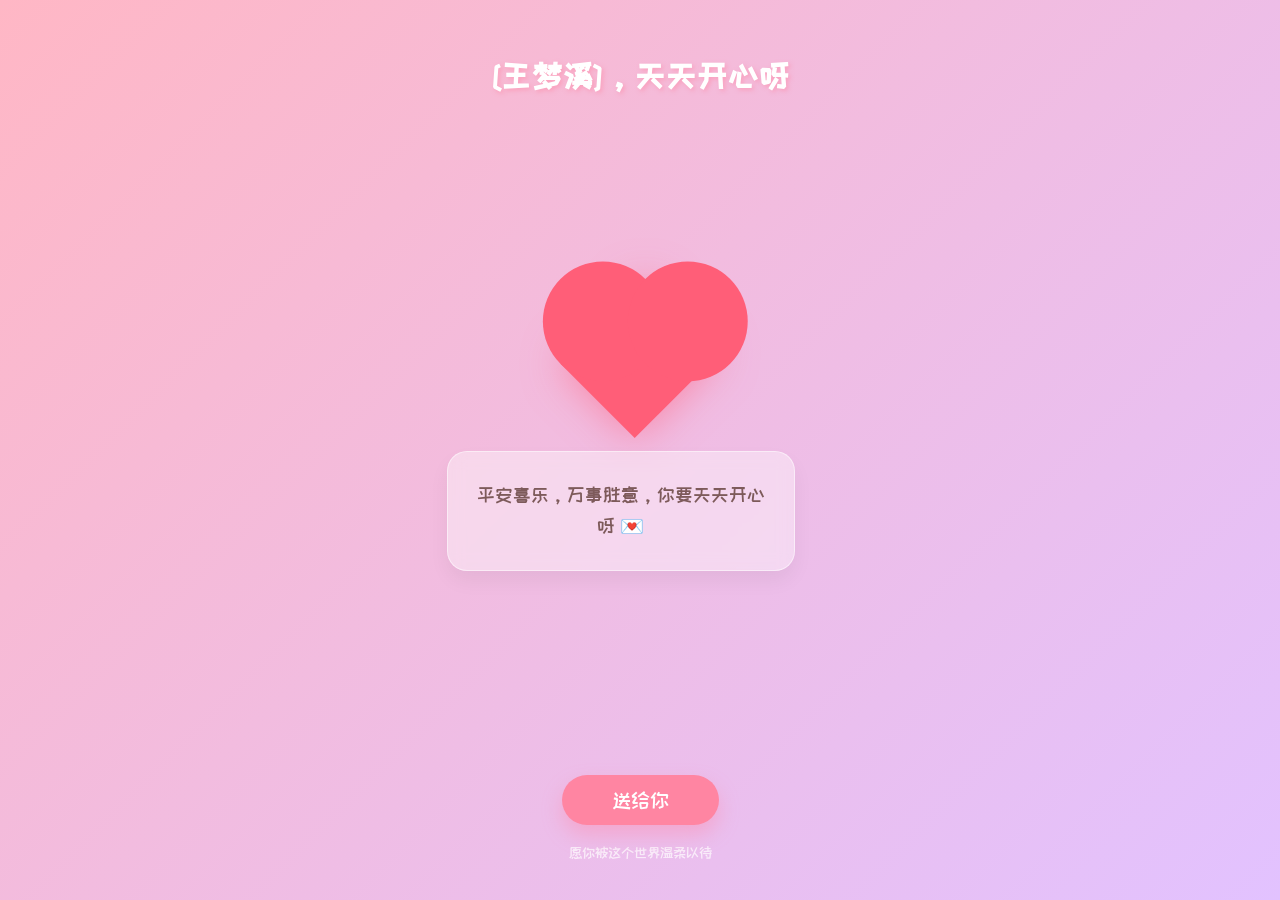
==== index.html @ da0de832 "Update and rename blessing.html to index.html" ====
<!DOCTYPE html>
<html lang="zh-CN">
<head>
    <meta charset="UTF-8">
    <meta name="viewport" content="width=device-width, initial-scale=1.0, maximum-scale=1.0, user-scalable=no">
    <title>给[王梦溪]的专属祝福</title>
    <link rel="stylesheet" href="blessing-style.css">
    <!-- 引入圆润可爱的字体 -->
    <link href="https://fonts.googleapis.com/css2?family=ZCOOL+XiaoWei&family=ZCOOL+KuaiLe&display=swap" rel="stylesheet">
</head>
<body>
    <div class="app-container">
        <header>
            <h1 class="title">[王梦溪]，天天开心呀</h1>
        </header>

        <main>
            <div class="heart-section">
                <div class="beating-heart"></div>
            </div>

            <div class="blessing-card" id="blessing-card">
                <p id="blessing-text">点击下方爱心，接收今日份好心情 ✨</p>
            </div>
        </main>

        <footer>
            <button class="gift-btn" id="gift-btn">
                <span>送给你</span>
                <div class="btn-shine"></div>
            </button>
            <p class="footer-hint">愿你被这个世界温柔以待</p>
        </footer>
    </div>

    <!-- 飘出的小爱心容器 -->
    <div id="heart-burst-container"></div>

    <script src="blessing-script.js"></script>
</body>
</html>
---- blessing-style.css ----
:root {
    --primary-pink: #ffb7c5;
    --secondary-purple: #e2c2ff;
    --dark-pink: #ff85a2;
    --white-transparent: rgba(255, 255, 255, 0.4);
}

* {
    margin: 0;
    padding: 0;
    box-sizing: border-box;
    -webkit-tap-highlight-color: transparent; /* 移除移动端点击高亮 */
}

body {
    width: 100vw;
    height: 100vh;
    overflow: hidden;
    background: linear-gradient(135deg, var(--primary-pink), var(--secondary-purple));
    font-family: 'ZCOOL KuaiLe', 'ZCOOL XiaoWei', 'Segoe UI', cursive, sans-serif;
    color: #fff;
    display: flex;
    justify-content: center;
    align-items: center;
}

.app-container {
    width: 100%;
    height: 100%;
    max-width: 500px;
    padding: 40px 20px;
    display: flex;
    flex-direction: column;
    justify-content: space-between;
    align-items: center;
    text-align: center;
    position: relative;
    z-index: 10;
}

/* 标题样式 */
header .title {
    font-size: 2rem;
    color: #fff;
    text-shadow: 2px 2px 4px rgba(255, 133, 162, 0.5);
    margin-top: 20px;
    letter-spacing: 2px;
}

/* 爱心部分 */
.heart-section {
    flex-grow: 1;
    display: flex;
    justify-content: center;
    align-items: center;
    margin: 40px 0;
}

.beating-heart {
    position: relative;
    width: 120px;
    height: 105px;
    background: #ff5e78;
    transform: rotate(-45deg);
    animation: heartBeat 1.2s infinite ease-in-out;
    cursor: pointer;
    box-shadow: 0 0 40px rgba(255, 94, 120, 0.6);
}

.beating-heart:before,
.beating-heart:after {
    content: "";
    position: absolute;
    width: 120px;
    height: 120px;
    background: #ff5e78;
    border-radius: 50%;
}

.beating-heart:before {
    top: -60px;
    left: 0;
}

.beating-heart:after {
    top: 0;
    left: 60px;
}

@keyframes heartBeat {
    0%, 100% { transform: scale(1) rotate(-45deg); }
    15% { transform: scale(1.25) rotate(-45deg); }
    30% { transform: scale(1) rotate(-45deg); }
    45% { transform: scale(1.15) rotate(-45deg); }
}

/* 祝福卡片 */
.blessing-card {
    background: var(--white-transparent);
    backdrop-filter: blur(8px);
    padding: 25px;
    border-radius: 20px;
    border: 1px solid rgba(255, 255, 255, 0.5);
    width: 90%;
    min-height: 120px;
    display: flex;
    justify-content: center;
    align-items: center;
    margin-bottom: 30px;
    transition: transform 0.3s ease;
    box-shadow: 0 10px 20px rgba(0,0,0,0.05);
}

.blessing-card:active {
    transform: scale(0.98);
}

#blessing-text {
    font-size: 1.2rem;
    line-height: 1.6;
    color: #7d5a5a;
    font-weight: 500;
}

/* 按钮样式 */
.gift-btn {
    background: #ff85a2;
    color: white;
    border: none;
    padding: 15px 50px;
    border-radius: 50px;
    font-size: 1.3rem;
    font-family: inherit;
    box-shadow: 0 10px 20px rgba(255, 133, 162, 0.4);
    cursor: pointer;
    position: relative;
    overflow: hidden;
    transition: all 0.3s cubic-bezier(0.175, 0.885, 0.32, 1.275);
    margin-bottom: 15px;
}

.gift-btn:active {
    transform: scale(0.95);
    box-shadow: 0 5px 10px rgba(255, 133, 162, 0.4);
}

.btn-shine {
    position: absolute;
    top: 0;
    left: -100%;
    width: 100%;
    height: 100%;
    background: linear-gradient(
        120deg,
        transparent,
        rgba(255, 255, 255, 0.3),
        transparent
    );
    transition: all 0.6s;
}

.gift-btn:hover .btn-shine {
    left: 100%;
}

.footer-hint {
    font-size: 0.9rem;
    color: rgba(255, 255, 255, 0.7);
    margin-top: 5px;
}

/* 飘出的小爱心样式 */
.floating-heart {
    position: absolute;
    color: #ff5e78;
    font-size: 20px;
    user-select: none;
    pointer-events: none;
    animation: floatUp 3s forwards ease-out;
    z-index: 100;
}

@keyframes floatUp {
    0% {
        transform: translateY(0) rotate(0) scale(1);
        opacity: 1;
    }
    100% {
        transform: translateY(-500px) rotate(360deg) scale(1.5);
        opacity: 0;
    }
}
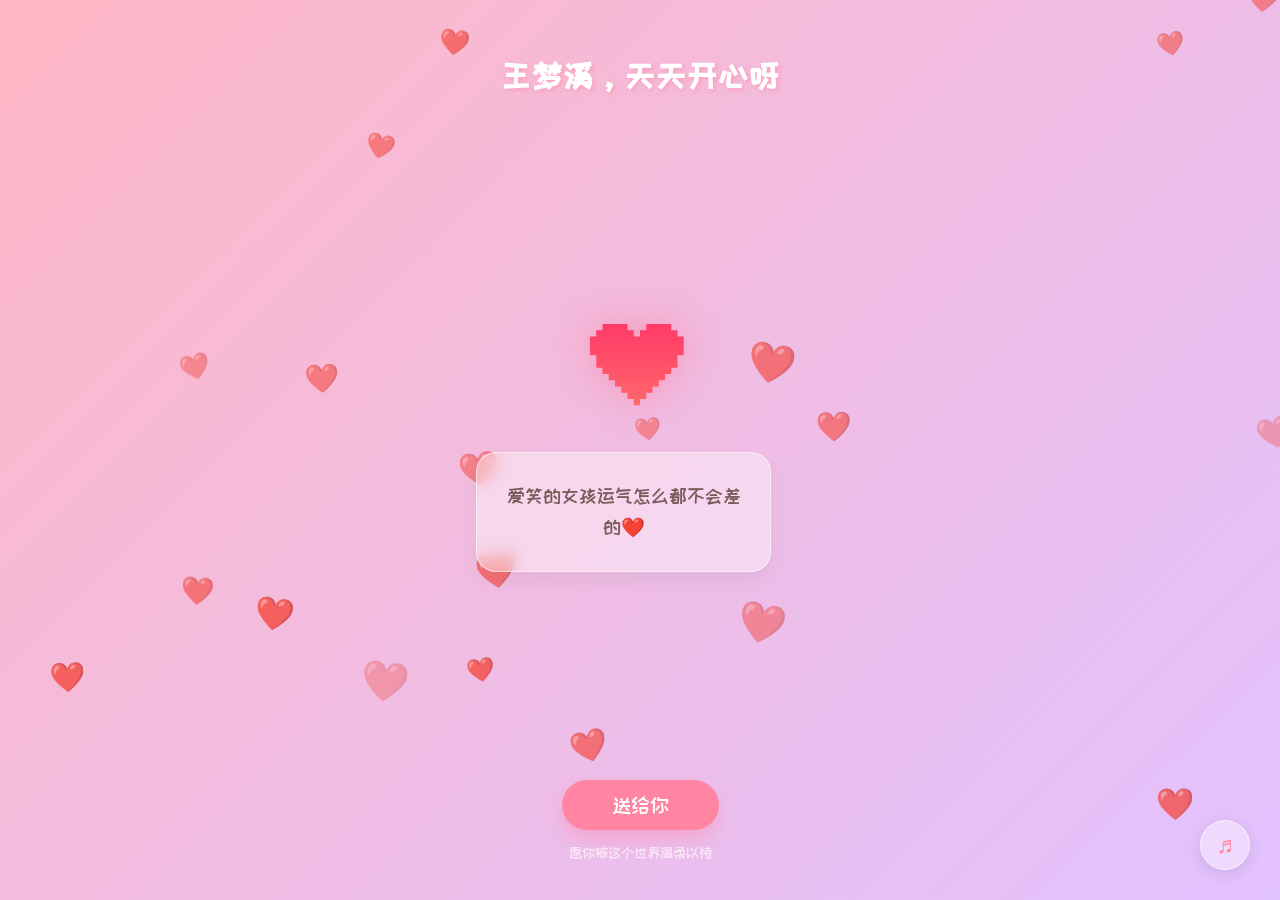
==== commit ccbd358b: "Update and rename blessing.html to index.html" ====
--- a/index.html
+++ b/index.html
@@ -3,24 +3,26 @@
 <head>
     <meta charset="UTF-8">
     <meta name="viewport" content="width=device-width, initial-scale=1.0, maximum-scale=1.0, user-scalable=no">
-    <title>给[王梦溪]的专属祝福</title>
+    <title>A gift for 五芒星</title>
     <link rel="stylesheet" href="blessing-style.css">
-    <!-- 引入圆润可爱的字体 -->
     <link href="https://fonts.googleapis.com/css2?family=ZCOOL+XiaoWei&family=ZCOOL+KuaiLe&display=swap" rel="stylesheet">
 </head>
 <body>
+    <!-- 飘落爱心的背景层 -->
+    <div id="falling-hearts-container"></div>
+
     <div class="app-container">
         <header>
-            <h1 class="title">[王梦溪]，天天开心呀</h1>
+            <h1 class="title">王梦溪，天天开心呀</h1>
         </header>
 
         <main>
             <div class="heart-section">
-                <div class="beating-heart"></div>
+                <div class="beating-heart">&#10084;</div>
             </div>
 
             <div class="blessing-card" id="blessing-card">
-                <p id="blessing-text">点击下方爱心，接收今日份好心情 ✨</p>
+                <p id="blessing-text">正在为你加载今日份好心情...</p>
             </div>
         </main>
 
@@ -33,9 +35,15 @@
         </footer>
     </div>
 
-    <!-- 飘出的小爱心容器 -->
+    <!-- 底部点击按钮时的爆发爱心容器 -->
     <div id="heart-burst-container"></div>
 
     <script src="blessing-script.js"></script>
+
+    <!-- 音乐播放器组件 -->
+    <audio id="bg-music" src="qingtian.mp3" loop></audio>
+    <div class="music-control" id="music-btn">
+        <div class="music-icon" id="music-icon">♬</div>
+    </div>
 </body>
 </html>
--- a/blessing-style.css
+++ b/blessing-style.css
@@ -9,7 +9,7 @@
     margin: 0;
     padding: 0;
     box-sizing: border-box;
-    -webkit-tap-highlight-color: transparent; /* 移除移动端点击高亮 */
+    -webkit-tap-highlight-color: transparent;
 }
 
 body {
@@ -24,6 +24,61 @@
     align-items: center;
 }
 
+/* 飘落爱心容器 */
+#falling-hearts-container {
+    position: fixed;
+    top: 0;
+    left: 0;
+    width: 100%;
+    height: 100%;
+    pointer-events: none;
+    z-index: 1;
+}
+
+/* 飘落爱心的通用样式 */
+.falling-heart {
+    position: absolute;
+    user-select: none;
+    pointer-events: none;
+    /* 新增渐变色效果 */
+    background: linear-gradient(to bottom, #ff3366, #ff6b6b);
+    -webkit-background-clip: text;
+    -webkit-text-fill-color: transparent;
+    display: inline-block;
+    /* 合并飘落、摇摆和旋转动画 */
+    animation: fall linear forwards, 
+               sway ease-in-out infinite alternate,
+               rotateHeart linear infinite;
+    opacity: 0.8;
+}
+
+@keyframes fall {
+    0% {
+        transform: translateY(-50px);
+    }
+    100% {
+        transform: translateY(110vh);
+    }
+}
+
+@keyframes sway {
+    0% {
+        margin-left: -20px;
+    }
+    100% {
+        margin-left: 20px;
+    }
+}
+
+@keyframes rotateHeart {
+    0% {
+        transform: rotate(0deg);
+    }
+    100% {
+        transform: rotate(360deg);
+    }
+}
+
 .app-container {
     width: 100%;
     height: 100%;
@@ -38,7 +93,6 @@
     z-index: 10;
 }
 
-/* 标题样式 */
 header .title {
     font-size: 2rem;
     color: #fff;
@@ -47,7 +101,6 @@
     letter-spacing: 2px;
 }
 
-/* 爱心部分 */
 .heart-section {
     flex-grow: 1;
     display: flex;
@@ -57,44 +110,24 @@
 }
 
 .beating-heart {
-    position: relative;
-    width: 120px;
-    height: 105px;
-    background: #ff5e78;
-    transform: rotate(-45deg);
+    font-size: 100px;
+    background: linear-gradient(to bottom, #ff3366, #ff6b6b);
+    -webkit-background-clip: text;
+    -webkit-text-fill-color: transparent;
+    display: inline-block;
     animation: heartBeat 1.2s infinite ease-in-out;
     cursor: pointer;
-    box-shadow: 0 0 40px rgba(255, 94, 120, 0.6);
-}
-
-.beating-heart:before,
-.beating-heart:after {
-    content: "";
-    position: absolute;
-    width: 120px;
-    height: 120px;
-    background: #ff5e78;
-    border-radius: 50%;
-}
-
-.beating-heart:before {
-    top: -60px;
-    left: 0;
-}
-
-.beating-heart:after {
-    top: 0;
-    left: 60px;
+    filter: drop-shadow(0 0 20px rgba(255, 94, 120, 0.4));
+    user-select: none;
 }
 
 @keyframes heartBeat {
-    0%, 100% { transform: scale(1) rotate(-45deg); }
-    15% { transform: scale(1.25) rotate(-45deg); }
-    30% { transform: scale(1) rotate(-45deg); }
-    45% { transform: scale(1.15) rotate(-45deg); }
-}
-
-/* 祝福卡片 */
+    0%, 100% { transform: scale(1); }
+    15% { transform: scale(1.25); }
+    30% { transform: scale(1); }
+    45% { transform: scale(1.1); }
+}
+
 .blessing-card {
     background: var(--white-transparent);
     backdrop-filter: blur(8px);
@@ -111,10 +144,6 @@
     box-shadow: 0 10px 20px rgba(0,0,0,0.05);
 }
 
-.blessing-card:active {
-    transform: scale(0.98);
-}
-
 #blessing-text {
     font-size: 1.2rem;
     line-height: 1.6;
@@ -122,7 +151,6 @@
     font-weight: 500;
 }
 
-/* 按钮样式 */
 .gift-btn {
     background: #ff85a2;
     color: white;
@@ -135,13 +163,7 @@
     cursor: pointer;
     position: relative;
     overflow: hidden;
-    transition: all 0.3s cubic-bezier(0.175, 0.885, 0.32, 1.275);
     margin-bottom: 15px;
-}
-
-.gift-btn:active {
-    transform: scale(0.95);
-    box-shadow: 0 5px 10px rgba(255, 133, 162, 0.4);
 }
 
 .btn-shine {
@@ -150,12 +172,7 @@
     left: -100%;
     width: 100%;
     height: 100%;
-    background: linear-gradient(
-        120deg,
-        transparent,
-        rgba(255, 255, 255, 0.3),
-        transparent
-    );
+    background: linear-gradient(120deg, transparent, rgba(255, 255, 255, 0.3), transparent);
     transition: all 0.6s;
 }
 
@@ -166,27 +183,59 @@
 .footer-hint {
     font-size: 0.9rem;
     color: rgba(255, 255, 255, 0.7);
-    margin-top: 5px;
-}
-
-/* 飘出的小爱心样式 */
-.floating-heart {
+}
+
+/* 爆发式爱心样式 */
+.burst-heart {
     position: absolute;
-    color: #ff5e78;
-    font-size: 20px;
+    pointer-events: none;
+    animation: burstUp 3s forwards ease-out;
+    z-index: 100;
+}
+
+@keyframes burstUp {
+    0% { transform: translateY(0) rotate(0) scale(1); opacity: 1; }
+    100% { transform: translateY(-500px) rotate(360deg) scale(1.5); opacity: 0; }
+}
+
+/* 音乐控制按钮 */
+.music-control {
+    position: fixed;
+    bottom: 30px;
+    right: 30px;
+    width: 50px;
+    height: 50px;
+    background: var(--white-transparent);
+    backdrop-filter: blur(8px);
+    border: 1px solid rgba(255, 255, 255, 0.5);
+    border-radius: 50%;
+    display: flex;
+    justify-content: center;
+    align-items: center;
+    cursor: pointer;
+    z-index: 1000;
+    box-shadow: 0 4px 15px rgba(0, 0, 0, 0.1);
+    transition: all 0.3s ease;
+}
+
+.music-control:hover {
+    transform: scale(1.1);
+    background: rgba(255, 255, 255, 0.6);
+}
+
+.music-icon {
+    font-size: 24px;
+    color: #ff85a2;
+    transition: all 0.3s ease;
     user-select: none;
-    pointer-events: none;
-    animation: floatUp 3s forwards ease-out;
-    z-index: 100;
-}
-
-@keyframes floatUp {
-    0% {
-        transform: translateY(0) rotate(0) scale(1);
-        opacity: 1;
-    }
-    100% {
-        transform: translateY(-500px) rotate(360deg) scale(1.5);
-        opacity: 0;
-    }
-}
+}
+
+/* 播放时的动画 */
+.music-control.playing .music-icon {
+    animation: musicRotate 3s linear infinite;
+}
+
+@keyframes musicRotate {
+    from { transform: rotate(0deg); }
+    to { transform: rotate(360deg); }
+}
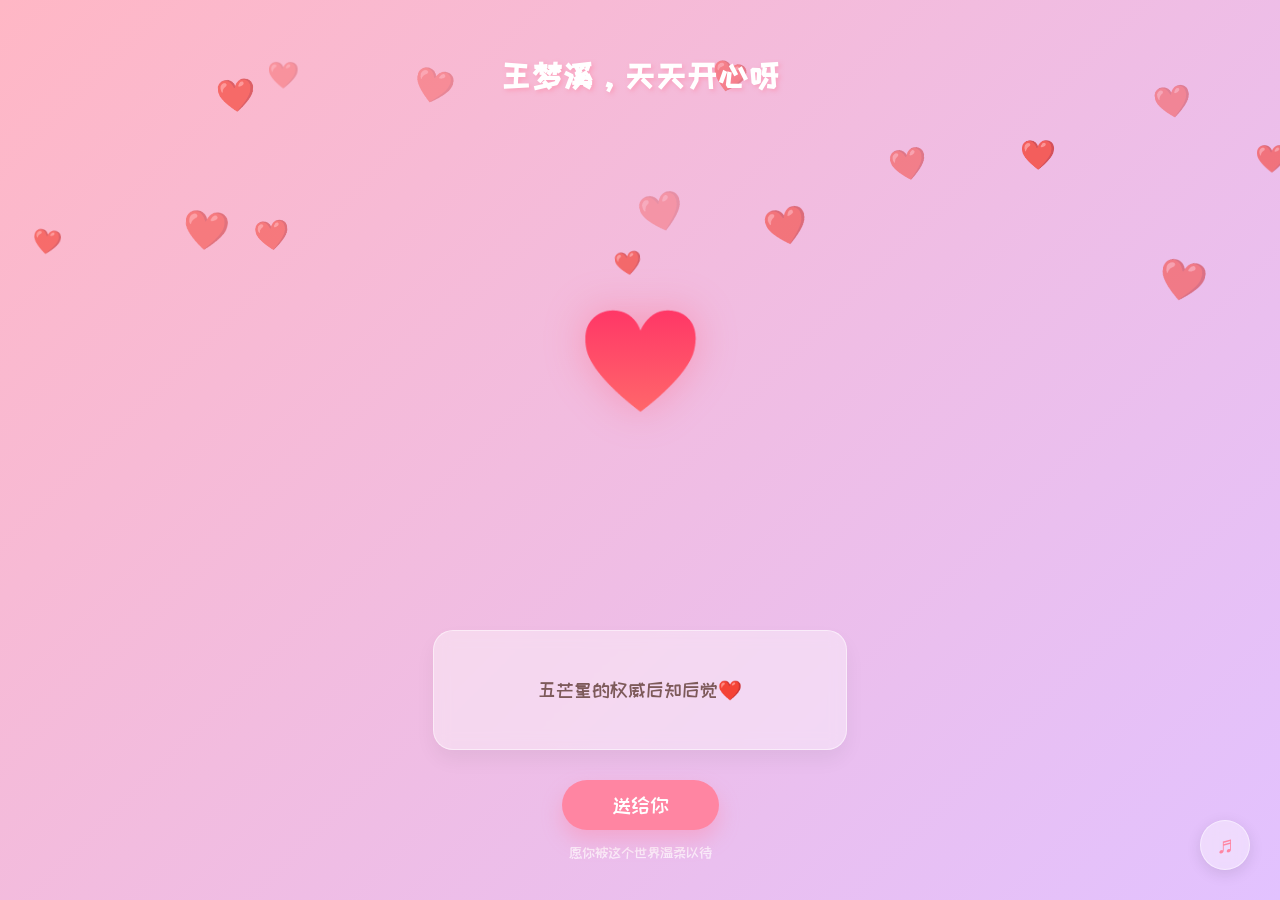
==== commit f267e548: "Update index.html" ====
--- a/index.html
+++ b/index.html
@@ -5,7 +5,7 @@
     <meta name="viewport" content="width=device-width, initial-scale=1.0, maximum-scale=1.0, user-scalable=no">
     <title>A gift for 五芒星</title>
     <link rel="stylesheet" href="blessing-style.css">
-    <link href="https://fonts.googleapis.com/css2?family=ZCOOL+XiaoWei&family=ZCOOL+KuaiLe&display=swap" rel="stylesheet">
+    <link href="https://fonts.googleapis.com/css2?family=ZCOOL+Kuaile&display=swap" rel="stylesheet">
 </head>
 <body>
     <!-- 飘落爱心的背景层 -->
@@ -16,15 +16,13 @@
             <h1 class="title">王梦溪，天天开心呀</h1>
         </header>
 
-        <main>
-            <div class="heart-section">
-                <div class="beating-heart">&#10084;</div>
-            </div>
+        <div class="heart-section">
+            <div class="beating-heart">❤️</div>
+        </div>
 
-            <div class="blessing-card" id="blessing-card">
-                <p id="blessing-text">正在为你加载今日份好心情...</p>
-            </div>
-        </main>
+        <div class="blessing-card" id="blessing-card">
+            <p id="blessing-text">正在为你加载今日份好心情...</p>
+        </div>
 
         <footer>
             <button class="gift-btn" id="gift-btn">
@@ -38,12 +36,12 @@
     <!-- 底部点击按钮时的爆发爱心容器 -->
     <div id="heart-burst-container"></div>
 
-    <script src="blessing-script.js"></script>
-
     <!-- 音乐播放器组件 -->
     <audio id="bg-music" src="qingtian.mp3" loop></audio>
     <div class="music-control" id="music-btn">
         <div class="music-icon" id="music-icon">♬</div>
     </div>
+
+    <script src="blessing-script.js"></script>
 </body>
 </html>
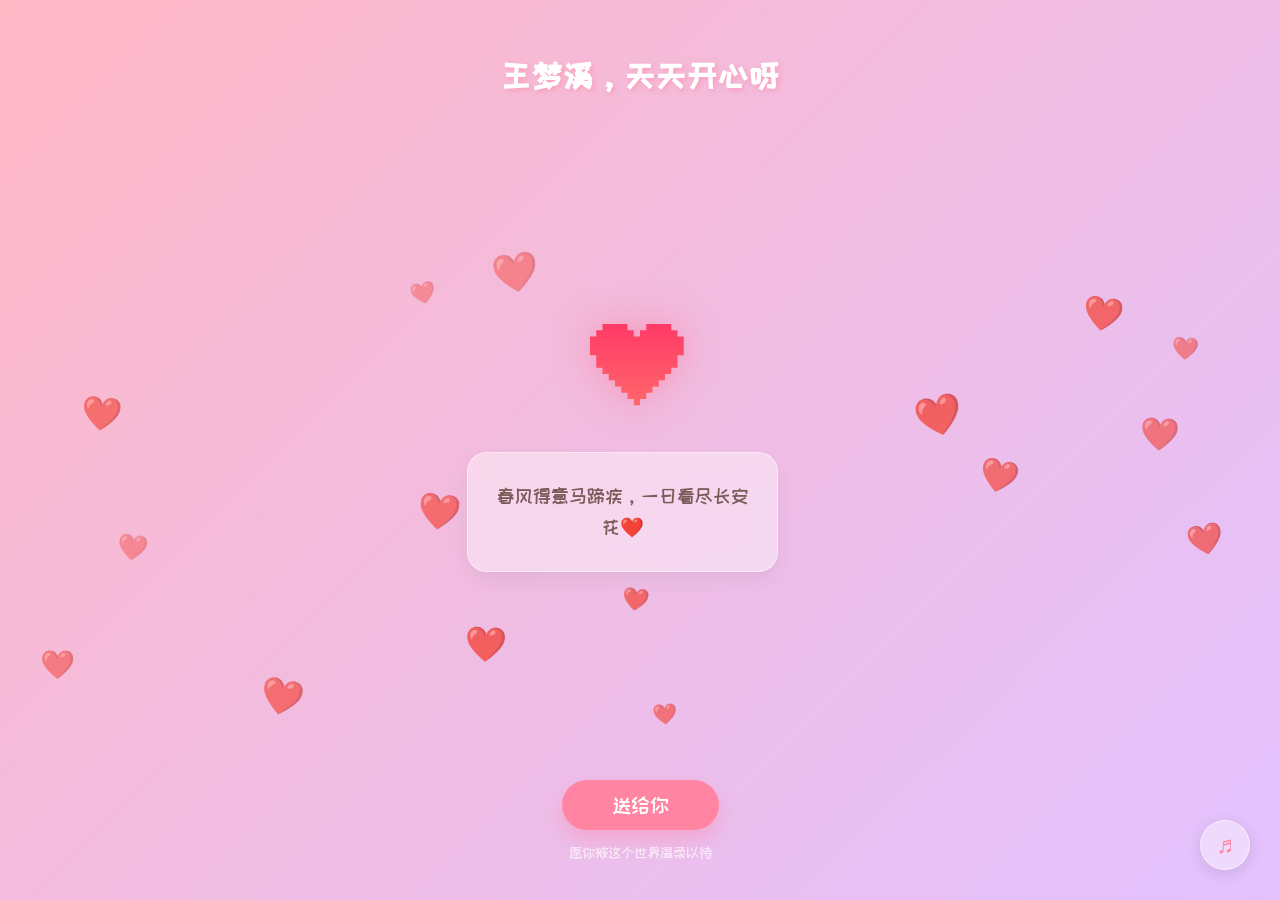
==== commit cb83055b: "Update and rename blessing.html to index.html" ====
--- a/index.html
+++ b/index.html
@@ -5,7 +5,7 @@
     <meta name="viewport" content="width=device-width, initial-scale=1.0, maximum-scale=1.0, user-scalable=no">
     <title>A gift for 五芒星</title>
     <link rel="stylesheet" href="blessing-style.css">
-    <link href="https://fonts.googleapis.com/css2?family=ZCOOL+Kuaile&display=swap" rel="stylesheet">
+    <link href="https://fonts.googleapis.com/css2?family=ZCOOL+XiaoWei&family=ZCOOL+KuaiLe&display=swap" rel="stylesheet">
 </head>
 <body>
     <!-- 飘落爱心的背景层 -->
@@ -16,13 +16,15 @@
             <h1 class="title">王梦溪，天天开心呀</h1>
         </header>
 
-        <div class="heart-section">
-            <div class="beating-heart">❤️</div>
-        </div>
+        <main>
+            <div class="heart-section">
+                <div class="beating-heart">&#10084;</div>
+            </div>
 
-        <div class="blessing-card" id="blessing-card">
-            <p id="blessing-text">正在为你加载今日份好心情...</p>
-        </div>
+            <div class="blessing-card" id="blessing-card">
+                <p id="blessing-text">正在为你加载今日份好心情...</p>
+            </div>
+        </main>
 
         <footer>
             <button class="gift-btn" id="gift-btn">
@@ -36,12 +38,12 @@
     <!-- 底部点击按钮时的爆发爱心容器 -->
     <div id="heart-burst-container"></div>
 
+    <script src="blessing-script.js"></script>
+
     <!-- 音乐播放器组件 -->
     <audio id="bg-music" src="qingtian.mp3" loop></audio>
     <div class="music-control" id="music-btn">
         <div class="music-icon" id="music-icon">♬</div>
     </div>
-
-    <script src="blessing-script.js"></script>
 </body>
 </html>
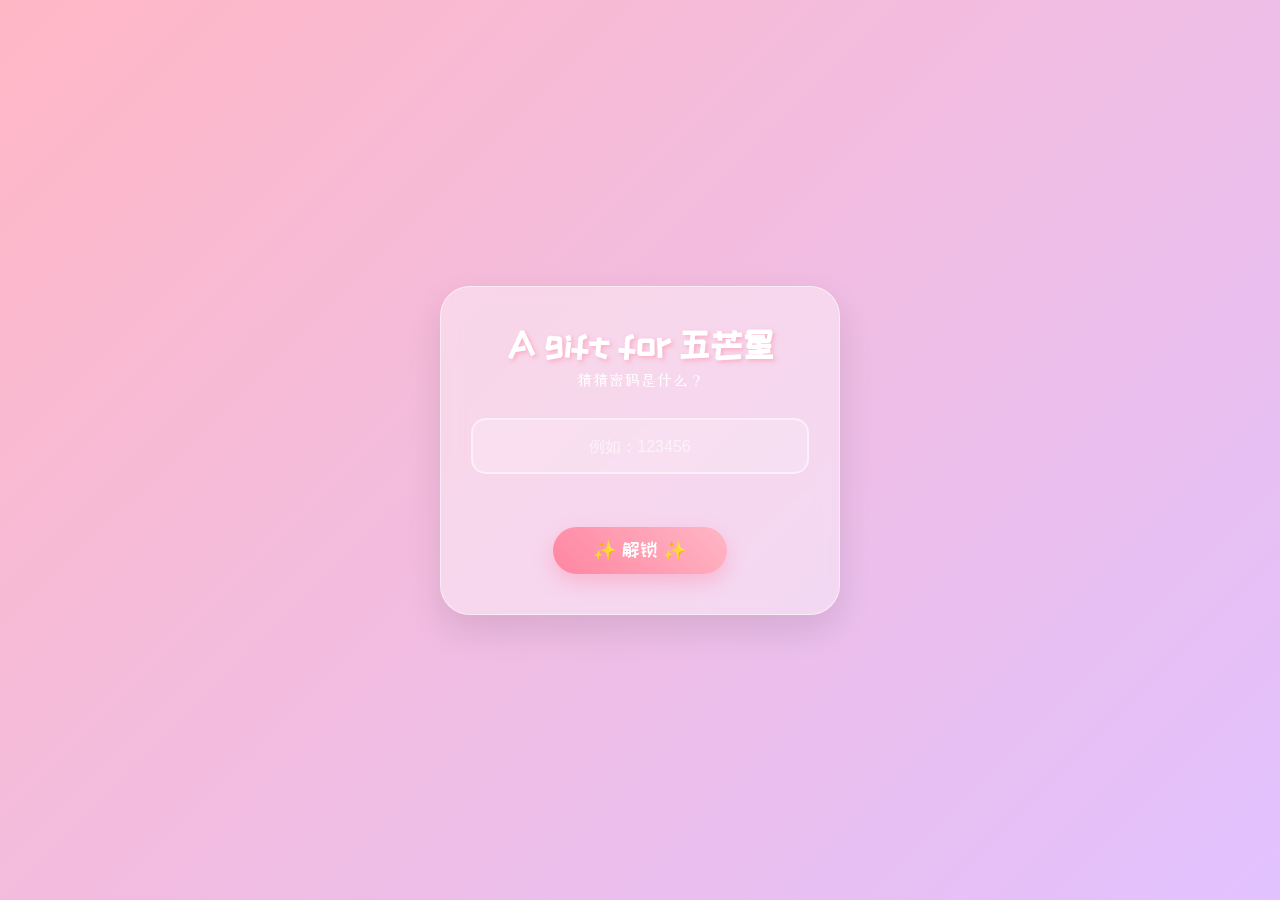
==== commit 8e359f6c: "Update and rename blessing.html to index.html" ====
--- a/index.html
+++ b/index.html
@@ -11,7 +11,21 @@
     <!-- 飘落爱心的背景层 -->
     <div id="falling-hearts-container"></div>
 
-    <div class="app-container">
+    <!-- 密码锁页面 -->
+    <div id="login-page">
+        <div class="login-container">
+            <h1 class="login-title">A gift for 五芒星</h1>
+            <p class="login-subtitle">猜猜密码是什么？</p>
+            <div class="input-group">
+                <input type="text" id="password-input" maxlength="6" placeholder="例如：123456" inputmode="numeric">
+                <p id="error-msg" class="error-msg"></p>
+                <p id="password-hint" class="password-hint" style="display: none;">your birthday～ 🍰</p>
+            </div>
+            <button id="unlock-btn" class="unlock-btn">✨ 解锁 ✨</button>
+        </div>
+    </div>
+
+    <div class="app-container" id="main-content" style="display: none;">
         <header>
             <h1 class="title">王梦溪，天天开心呀</h1>
         </header>
--- a/blessing-style.css
+++ b/blessing-style.css
@@ -239,3 +239,137 @@
     from { transform: rotate(0deg); }
     to { transform: rotate(360deg); }
 }
+
+/* 密码锁页面样式 */
+#login-page {
+    position: fixed;
+    top: 0;
+    left: 0;
+    width: 100%;
+    height: 100%;
+    background: linear-gradient(135deg, var(--primary-pink), var(--secondary-purple));
+    display: flex;
+    justify-content: center;
+    align-items: center;
+    z-index: 2000;
+    transition: opacity 0.8s ease, visibility 0.8s;
+}
+
+.login-container {
+    text-align: center;
+    padding: 40px 30px;
+    background: var(--white-transparent);
+    backdrop-filter: blur(10px);
+    border-radius: 30px;
+    border: 1px solid rgba(255, 255, 255, 0.5);
+    box-shadow: 0 15px 35px rgba(0, 0, 0, 0.1);
+    width: 85%;
+    max-width: 400px;
+}
+
+.login-title {
+    font-size: 2.2rem;
+    color: #fff;
+    text-shadow: 2px 2px 4px rgba(255, 133, 162, 0.5);
+    margin-bottom: 10px;
+    font-family: 'ZCOOL KuaiLe', cursive;
+}
+
+.login-subtitle {
+    font-size: 1rem;
+    color: rgba(255, 255, 255, 0.9);
+    margin-bottom: 30px;
+    font-family: 'ZCOOL XiaoWei', serif;
+}
+
+.input-group {
+    margin-bottom: 25px;
+    position: relative;
+}
+
+#password-input {
+    width: 100%;
+    padding: 15px;
+    border-radius: 15px;
+    border: 2px solid rgba(255, 255, 255, 0.5);
+    background: rgba(255, 255, 255, 0.2);
+    color: #fff;
+    font-size: 1.2rem;
+    text-align: center;
+    outline: none;
+    transition: all 0.3s;
+    letter-spacing: 5px;
+}
+
+#password-input::placeholder {
+    color: rgba(255, 255, 255, 0.6);
+    letter-spacing: normal;
+    font-size: 1rem;
+}
+
+#password-input:focus {
+    border-color: #fff;
+    background: rgba(255, 255, 255, 0.3);
+}
+
+.error-msg {
+    color: #ff4d4d;
+    font-size: 0.9rem;
+    height: 20px;
+    margin-top: 8px;
+    font-weight: bold;
+}
+
+.unlock-btn {
+    background: linear-gradient(45deg, #ff85a2, #ffb7c5);
+    color: white;
+    border: none;
+    padding: 12px 40px;
+    border-radius: 50px;
+    font-size: 1.2rem;
+    cursor: pointer;
+    box-shadow: 0 8px 20px rgba(255, 133, 162, 0.4);
+    transition: all 0.3s;
+    font-family: inherit;
+}
+
+.unlock-btn:hover {
+    transform: translateY(-3px);
+    box-shadow: 0 12px 25px rgba(255, 133, 162, 0.5);
+}
+
+.unlock-btn:active {
+    transform: translateY(0);
+}
+
+/* 抖动动画 */
+@keyframes shake {
+    0%, 100% { transform: translateX(0); }
+    20%, 60% { transform: translateX(-10px); }
+    40%, 80% { transform: translateX(10px); }
+}
+
+.shake {
+    animation: shake 0.4s ease-in-out;
+}
+
+/* 页面淡出 */
+.fade-out {
+    opacity: 0;
+    visibility: hidden;
+}
+
+/* 密码提示样式 */
+.password-hint {
+    font-size: 16px;
+    color: #ff85a2;
+    margin-top: 10px;
+    font-family: 'ZCOOL XiaoWei', serif;
+    animation: hintBreath 2s ease-in-out infinite;
+    font-weight: bold;
+}
+
+@keyframes hintBreath {
+    0%, 100% { opacity: 0.8; transform: scale(1); }
+    50% { opacity: 1; transform: scale(1.05); }
+}
